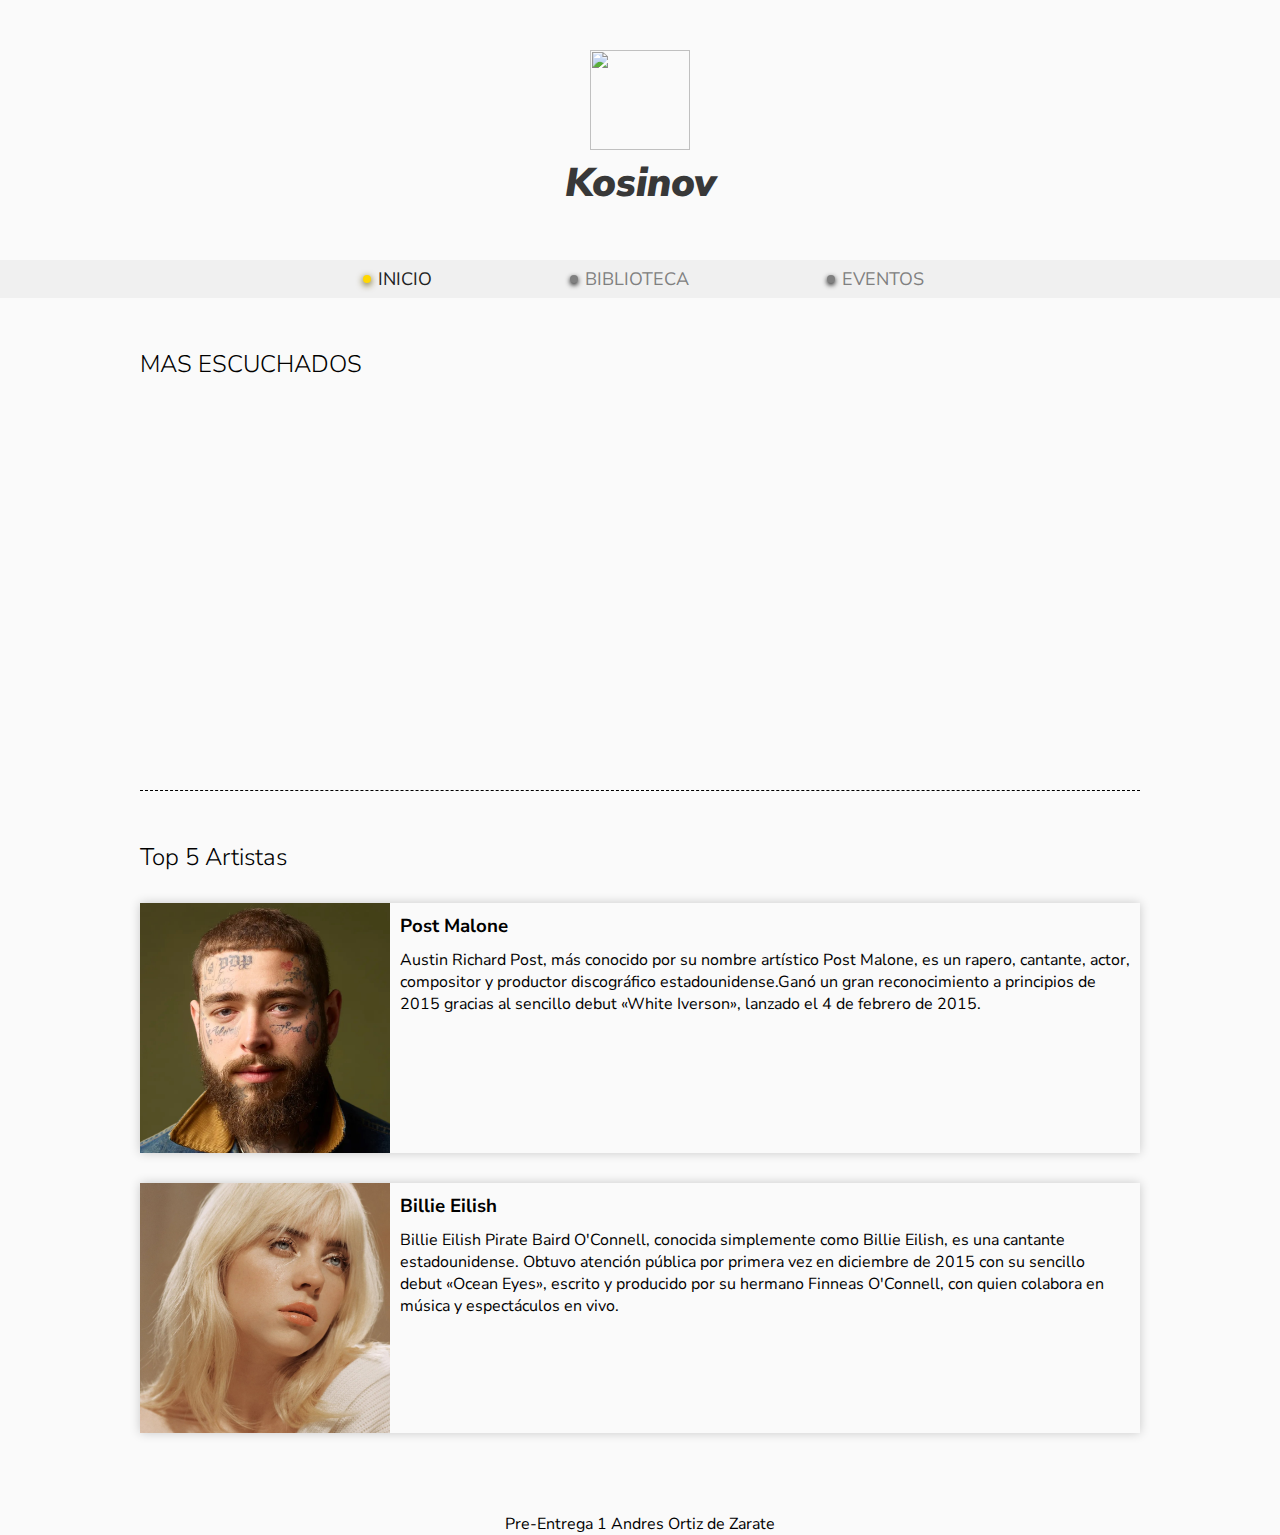
==== index.html @ 656e976c "Primer Commit de mi trabajo" ====
<!DOCTYPE html>
<html lang="en">

<head>
    <meta charset="UTF-8">
    <meta name="viewport" content="width=device-width, initial-scale=1.0">
    <title>Kosinov</title>
    <link rel="stylesheet" href="styles.css">
</head>

<body>
    <header>
        <div class="logo">
            <img class="logo-gif" src="/sources/Logotipo.gif" alt="">
            <h1>Kosinov</h1>
        </div>
        <nav>
            <ul class="menu">
                <li>
                    <div class="menu-pagina-punto-ubicado"></div><a class="menu-pagina-a-ubicado" href="#">INICIO</a>
                </li>
                <li>
                    <div class="menu-pagina-punto"></div><a class="menu-pagina-a"
                        href="/pages/biblioteca.html">BIBLIOTECA</a>
                </li>
                <li>
                    <div class="menu-pagina-punto"></div><a class="menu-pagina-a" href="/pages/eventos.html">EVENTOS</a>
                </li>
            </ul>
        </nav>
    </header>
    <main>
        <section class="seccion">
            <h2 class="seccion-titulo">MAS ESCUCHADOS</h2>
            <div class="slider" reverse="true">
                <div class="list">
                    <div class="item" style="--position: 1"><a href=""><img src="/sources/album-Abbey-Road.jpeg"
                                alt=""></a></div>
                    <div class="item" style="--position: 2"><a href=""><img
                                src="/sources/album-the-dark-side-of-the-moon-Pink-Floyd.webp" alt=""></a></div>
                    <div class="item" style="--position: 3"><a href=""><img src="/sources/album-back-in-black-ACDC.webp"
                                alt=""></a></div>
                    <div class="item" style="--position: 4"><a href=""><img src="/sources/album-bat-out-of-the-hell.jpg"
                                alt=""></a></div>
                    <div class="item" style="--position: 5"><a href=""><img
                                src="/sources/album-appetite-for-destruction-gns.jpg" alt=""></a></div>
                </div>

            </div>
        </section>




        <section class="seccion">
            <h2 class="seccion-titulo">Top 5 Artistas</h2>

            <div class="artista">
                <div class="artista-imagen">
                    <img src="/sources/Post-Malone.jpg" alt="">
                </div>
                <div class="artista-contenido">
                    <h3>Post Malone</h3>
                    <p>Austin Richard Post, más conocido por su nombre artístico Post Malone, es un rapero, cantante,
                        actor, compositor y productor discográfico estadounidense.
                        ​Ganó un gran reconocimiento a principios de 2015 gracias al sencillo debut «White Iverson»,
                        lanzado el 4 de febrero de 2015.</p>
                </div>
            </div>

            <div class="artista">
                <div class="artista-imagen">
                    <img src="/sources/Billie-Eilish.jpg" alt="">
                </div>
                <div class="artista-contenido">
                    <h3>Billie Eilish</h3>
                    <p>Billie Eilish Pirate Baird O'Connell, conocida simplemente como Billie Eilish, es una cantante
                        estadounidense.
                        Obtuvo atención pública por primera vez en diciembre de 2015 con su sencillo debut «Ocean Eyes»,
                        escrito y producido por su hermano Finneas O'Connell, con quien colabora en música y
                        espectáculos en vivo.​​</p>
                </div>
            </div>
        </section>

    </main>
    <footer>Pre-Entrega 1 Andres Ortiz de Zarate</footer>
</body>

</html>
---- styles.css ----
@import url('https://fonts.googleapis.com/css2?family=Nunito+Sans:ital,opsz,wght@0,6..12,200..1000;1,6..12,200..1000&display=swap');

/*variables para el slider*/
:root {
  --width: 350px;
  --height: 350px;
  --quantity: 5;
}


* {
  margin: 0;
  padding: 0;
  font-family: "Nunito Sans", sans-serif;
}

body {
  background-color: #fafafa;

}

header {
  /*
    min-width: 300px; establesco la anchura minima que puede tener.
    overflow: hidden; evito el "colapso de márgenes" (margin collapse), 
    el logo desplazaba el header hacia abajo  
    */
  min-width: 250px;
  overflow: hidden;

}

main {
  min-width: 250px;
  overflow: hidden;
}

h1 {
  font-size: 40px;
  font-weight: 900;
  color: #383838;
  font-style: italic;
}

nav {
  background-color: rgb(240, 240, 240);
  padding: 7px 0;
}

/*-------------------------LOGO------------------------------*/

.logo {
  /*ponemos el mismo min-with que en el menu para que se mantenga tanto el logo como el menu centrado*/
  margin: 50px auto;
  text-align: center;
}

.logo-gif {
  width: 100px;
  height: 100px;
  margin-bottom: -20px;
  /*acerca mas el logo al titulo*/
}


/*-------------------------MENU-----------------------------*/
.menu {
  /*centro la ul y le marco el maximo que se puede estirar*/
  margin-left: auto;
  margin-right: auto;
  max-width: 700px;

  /*hago q la ul sea flex y separo los li*/
  display: flex;
  flex-direction: row;
  justify-content: space-around;
  list-style: none;

}

.menu-pagina-a {
  color: gray;
  text-decoration: none;
  font-size: 18px;
}

.menu-pagina-a-ubicado {
  color: rgb(33, 33, 33);
  text-decoration: none;
  font-size: 18px;
}

.menu-pagina-punto {
  display: inline-block;
  background-color: grey;
  align-self: initial;
  width: 8px;
  height: 8px;
  margin: 0 7px 2px;
  border-radius: 50%;
  box-shadow: 0 2px 5px rgb(21, 21, 21);
}

.menu-pagina-punto-ubicado {
  display: inline-block;
  background-color: gold;
  align-self: initial;
  width: 8px;
  height: 8px;
  margin: 0 7px 2px;
  border-radius: 50%;
  box-shadow: 0 2px 7px rgb(98, 83, 0);
}






/*==================================================== MAIN ===========================================================*/



form {
  width: 95%;
  margin: 0 auto;
}

fieldset {
  border: 0;
  margin: 30px 0;
}


label {
  display: block;
  margin: 10px 0;
}

input {
  width: 100%;
  background-color: rgb(200, 200, 200);
  border: 1px solid #0a0a23;
  color: #0a0a23;
}

input[type="checkbox"] {
  width: unset;
  margin: 0 0.5em 0 0;

}

input[type="submit"] {
  display: block;
  width: 50%;
  margin: 1em auto;
  height: 2em;
  font-size: 1.1rem;
  background-color: gold;
  min-width: 300px;
}


.album {
  max-width: 250px;
  max-height: 250px;
}

.seccion {
  margin: 0 auto;
  max-width: 1000px;
  width: 95%;
  padding: 50px 0;

}

.seccion:first-child {
  border-bottom: 1px dashed black;
}


.seccion-titulo {
  font-size: 24px;
  font-weight: 300;
  margin-bottom: 10px;
}




/*-----------slider--------------*/

.slider {
  width: 100%;
  height: var(--height);
  overflow: hidden;
  /*mask-image: linear-gradient(to right, transparent, #000 10% 90% , transparent);*/
}

.slider .list {
  display: flex;
  width: 100%;

  min-width: calc(var(--width)*var(--quantity));
  /*para que el flexbox sea del mismo tamaño que la cantidad de items y no menor*/
  position: relative;
}

.slider .list .item {
  width: var(--width);
  height: var(--height);
  position: absolute;
  left: 100%;
  animation: autoRun 15s linear infinite;
  transition: filter 0.5s;
  animation-delay: calc((15s/var(--quantity)) * (var(--position) - 1) - 15s) !important;
  /*le damos a cada item un delay de animacion distinto segun su posicion.
  Para que no arranquen todos los items su animacion al mismo tiempo.
  -- el - 10s del final sirve para que cuando cargues la pajina el slider ya este funcionando  */

  display: flex;
  align-items: center;
}

.slider .list .item img {
  width: 100%;
}


@keyframes autoRun {
  from {
    left: 100%;
  }

  to {
    left: calc(var(--width)*-1);
  }
}


.slider:hover .item {
  animation-play-state: paused !important;
  filter: grayscale(1);
}

.slider .item:hover {
  filter: grayscale(0);
}

.slider[reverse="true"] .item {
  animation: reversePlay 15s linear infinite;
}


@keyframes reversePlay {
  from {
    left: calc(var(--width)*-1);
  }

  to {
    left: 82%;
    /*baje de 100% a 82% para reducir el gap entre los albums*/
  }
}


/*----------------------------*/
/*----Seccion artistas--------*/

.artista {
  margin: 30px 0;
  display: flex;
  align-items: start;
  box-shadow: 0 0 10px rgb(0, 0, 0, 0.2);
  height: 250px;
  overflow: hidden;
}


.artista-imagen {
  max-height: 250px;
  max-width: 250px;

}


.artista-imagen img {
  display: block;
  max-width: 250px;
  height: auto;

}

.artista-contenido {
  overflow: auto;
  height: 100%;
}

.artista-contenido h3 {
  margin: 10px;
}

.artista-contenido p {
  margin: 10px;
}

/*----------------------------*/



.seccion-eventos {
  background-color: rgb(240, 240, 240);
  max-width: 1000px;
  width: 95%;
  height: 100vh;
  padding: 0;
  margin: 50px auto;
  padding-top: 50px;

}

.evento {
  background-color: #a0aeae;
  width: 90%;
  height: 300px;
  border-radius: 25px;
  margin: 0 auto 5px auto;
}

.evento:last-child {
  margin-bottom: 0;
}


.seccion-tickets {
  background-color: rgb(233, 233, 233);
  max-width: 800px;
  width: 90%;
  margin: 50px auto;
  padding: 10px 0;
}

.seccion-tickets p {
  margin: 0 auto;
  text-align: center;
  width: 90%;
}



.seccion-tickets-titulo {
  font-size: 24px;
  font-weight: 300;
  margin: 0 auto;
  text-align: center;
}



.seccion-album {
  background-color: rgb(66, 124, 161);
  max-width: 600px;
  width: 90%;
  margin: 0 auto;
  padding: 15px 0 0 0;
}

.seccion-album-contorno {
  background-color: rgb(240, 240, 240);
  max-width: 1000px;
  margin: 50px auto 0 auto;
  overflow: hidden;
}

.seccion-album-titulo {
  font-size: 34px;
  font-weight: 900;
  color: rgb(255, 255, 255);
  font-style: italic;
  margin: 0 auto;
  text-align: center;
}

.seccion-album p {
  font-size: 14px;
  font-weight: 100;
  color: white;
  margin: 0 auto;
  text-align: center;
}

.seccion-album-img {
  display: block;
  width: 95%;
  margin: 0 auto;
  border-radius: 50%;
  padding: 20px 0;
}

.seccion-informacion {
  max-width: 1000px;
  margin: 10px auto 0 auto;
  padding: 15px 0 0 0;
}





/*=================================================================================================================================*/
/*----------------------------------------------------FOOTER---------------------------------------------------*/

footer {
  text-align: center;
}



@media (width < 480px) {
  nav {
    position: fixed;
    bottom: 0;
    width: 100%;
    z-index: 1;
    /*le pongo z-index al nav para que quede por arriba del slider*/

  }

  .menu-pagina-a {
    color: gray;
    text-decoration: none;
    font-size: 12px;
  }

  .menu-pagina-a-ubicado {
    color: rgb(33, 33, 33);
    text-decoration: none;
    font-size: 12px;
  }

  .menu-pagina-punto {
    display: inline-block;
    background-color: grey;
    align-self: initial;
    width: 7px;
    height: 7px;
    margin: 0 7px 2px;
    border-radius: 50%;
    box-shadow: 0 2px 5px rgb(21, 21, 21);
  }

  .menu-pagina-punto-ubicado {
    display: inline-block;
    background-color: gold;
    align-self: initial;
    width: 7px;
    height: 7px;
    margin: 0 7px 2px;
    border-radius: 50%;
    box-shadow: 0 2px 7px rgb(98, 83, 0);
  }

  :root {
    --width: 150px;
    --height: 150px;
  }
}
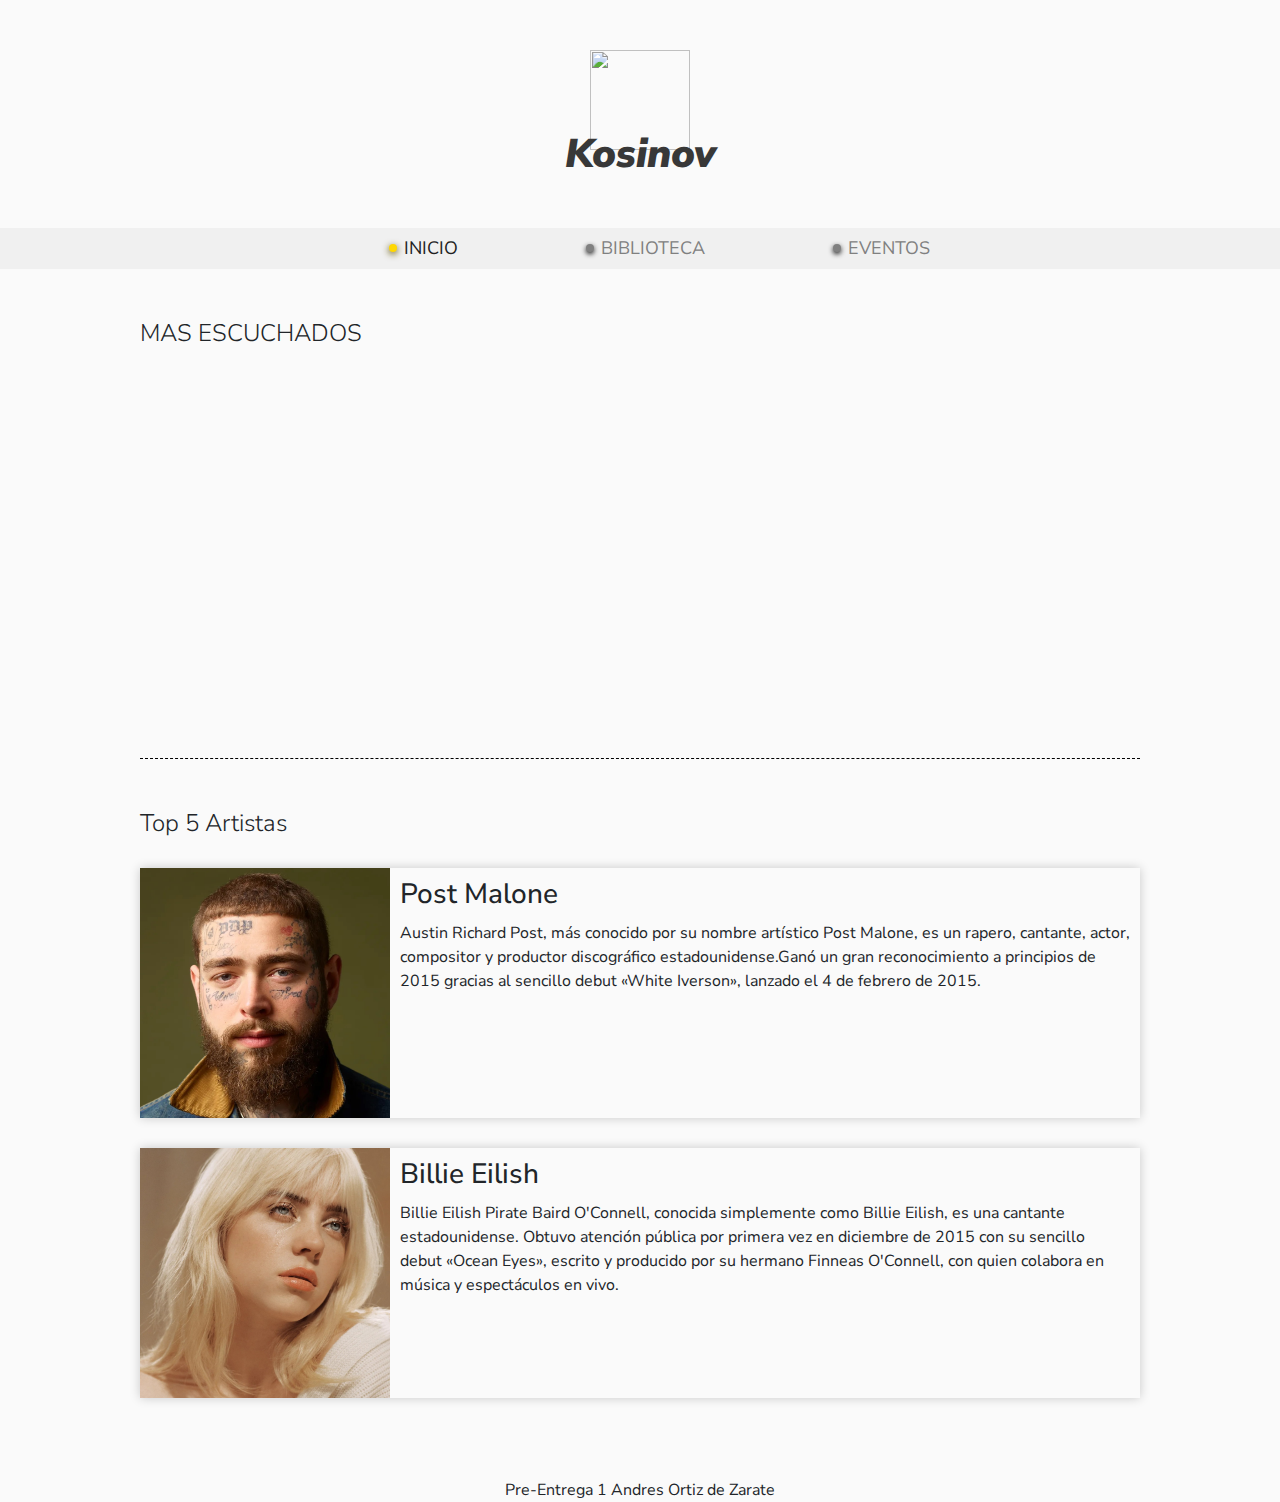
==== commit 8a13c3ea: "agregue bootstrap al proyecto" ====
--- a/index.html
+++ b/index.html
@@ -5,6 +5,7 @@
     <meta charset="UTF-8">
     <meta name="viewport" content="width=device-width, initial-scale=1.0">
     <title>Kosinov</title>
+    <link href="https://cdn.jsdelivr.net/npm/bootstrap@5.3.3/dist/css/bootstrap.min.css" rel="stylesheet" integrity="sha384-QWTKZyjpPEjISv5WaRU9OFeRpok6YctnYmDr5pNlyT2bRjXh0JMhjY6hW+ALEwIH" crossorigin="anonymous">
     <link rel="stylesheet" href="styles.css">
 </head>
 
@@ -85,6 +86,8 @@
 
     </main>
     <footer>Pre-Entrega 1 Andres Ortiz de Zarate</footer>
+
+    <script src="https://cdn.jsdelivr.net/npm/bootstrap@5.3.3/dist/js/bootstrap.bundle.min.js" integrity="sha384-YvpcrYf0tY3lHB60NNkmXc5s9fDVZLESaAA55NDzOxhy9GkcIdslK1eN7N6jIeHz" crossorigin="anonymous"></script>
+
 </body>
-
 </html>--- a/styles.css
+++ b/styles.css
@@ -68,6 +68,7 @@
   /*centro la ul y le marco el maximo que se puede estirar*/
   margin-left: auto;
   margin-right: auto;
+  margin-bottom: 0;
   max-width: 700px;
 
   /*hago q la ul sea flex y separo los li*/
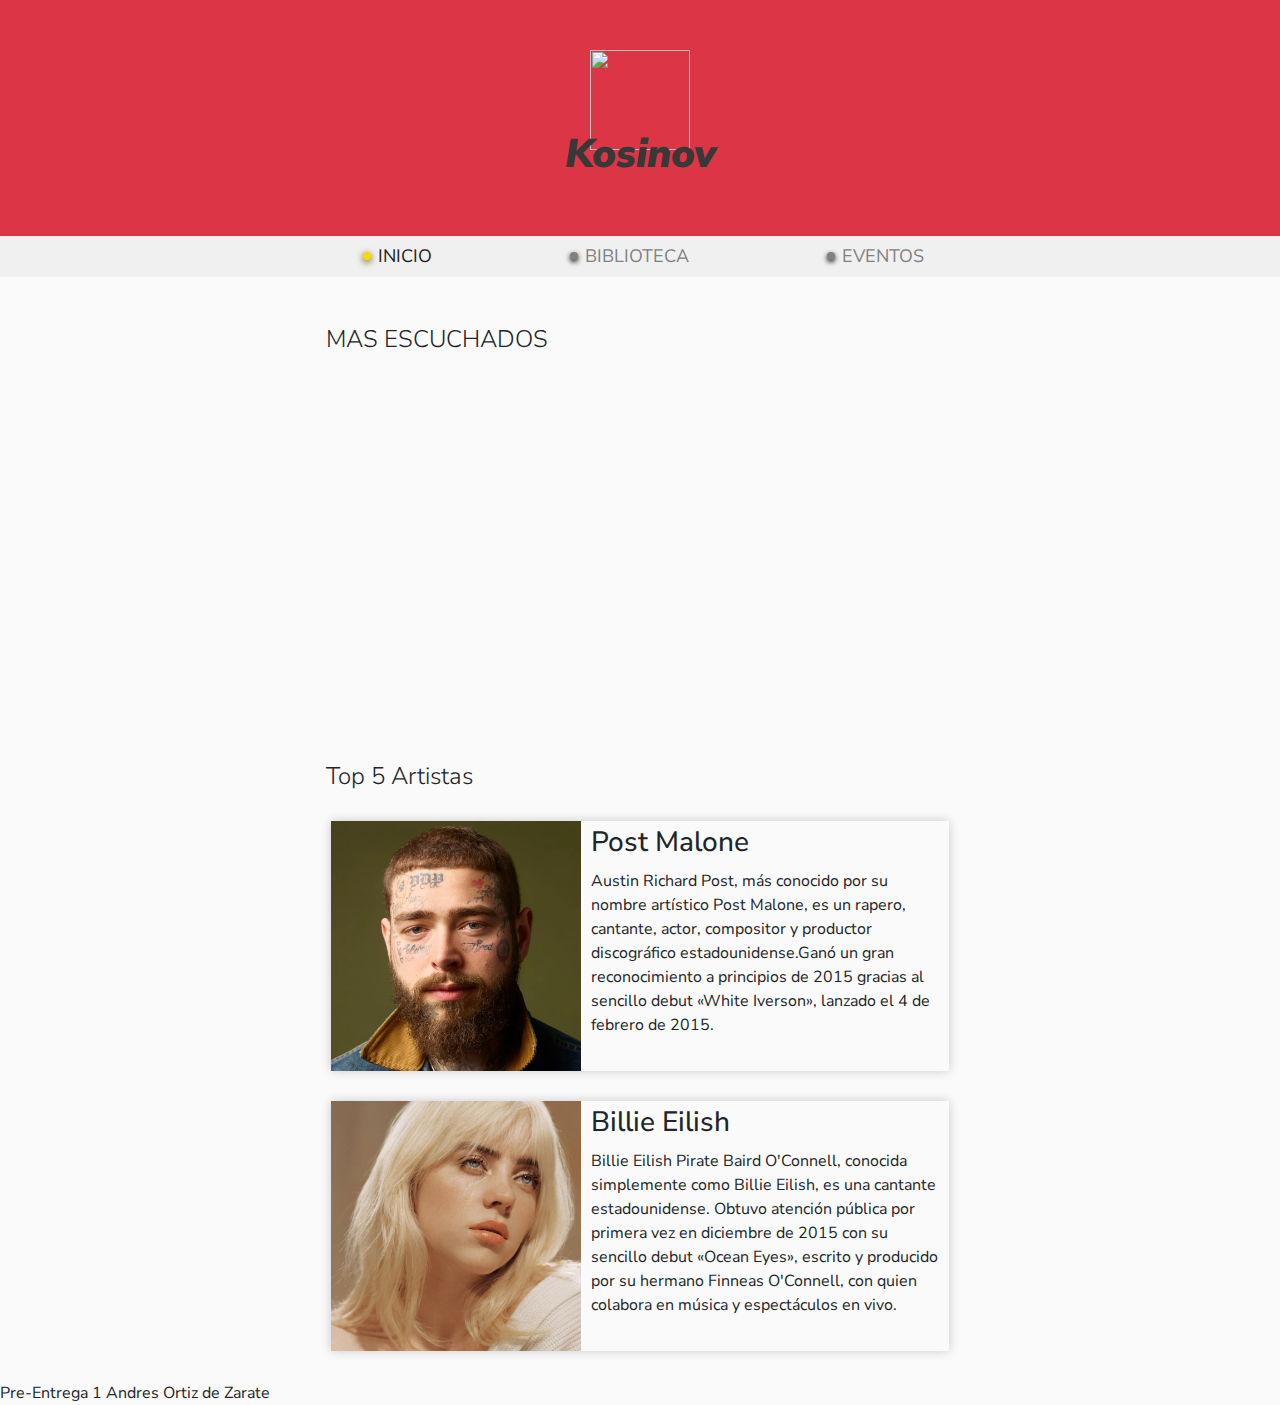
==== commit 72db46df: "index responsive" ====
--- a/index.html
+++ b/index.html
@@ -5,15 +5,20 @@
     <meta charset="UTF-8">
     <meta name="viewport" content="width=device-width, initial-scale=1.0">
     <title>Kosinov</title>
-    <link href="https://cdn.jsdelivr.net/npm/bootstrap@5.3.3/dist/css/bootstrap.min.css" rel="stylesheet" integrity="sha384-QWTKZyjpPEjISv5WaRU9OFeRpok6YctnYmDr5pNlyT2bRjXh0JMhjY6hW+ALEwIH" crossorigin="anonymous">
+    <link href="https://cdn.jsdelivr.net/npm/bootstrap@5.3.3/dist/css/bootstrap.min.css" rel="stylesheet"
+        integrity="sha384-QWTKZyjpPEjISv5WaRU9OFeRpok6YctnYmDr5pNlyT2bRjXh0JMhjY6hW+ALEwIH" crossorigin="anonymous">
     <link rel="stylesheet" href="styles.css">
 </head>
 
 <body>
     <header>
-        <div class="logo">
-            <img class="logo-gif" src="/sources/Logotipo.gif" alt="">
-            <h1>Kosinov</h1>
+        <div class="container-fluid bg-danger">
+            <div class="row justify-content-center">
+                <div class="col logo">
+                    <img class="logo-gif" src="/sources/Logotipo.gif" alt="">
+                    <h1>Kosinov</h1>
+                </div>
+            </div>
         </div>
         <nav>
             <ul class="menu">
@@ -30,64 +35,79 @@
             </ul>
         </nav>
     </header>
-    <main>
-        <section class="seccion">
-            <h2 class="seccion-titulo">MAS ESCUCHADOS</h2>
-            <div class="slider" reverse="true">
-                <div class="list">
-                    <div class="item" style="--position: 1"><a href=""><img src="/sources/album-Abbey-Road.jpeg"
-                                alt=""></a></div>
-                    <div class="item" style="--position: 2"><a href=""><img
-                                src="/sources/album-the-dark-side-of-the-moon-Pink-Floyd.webp" alt=""></a></div>
-                    <div class="item" style="--position: 3"><a href=""><img src="/sources/album-back-in-black-ACDC.webp"
-                                alt=""></a></div>
-                    <div class="item" style="--position: 4"><a href=""><img src="/sources/album-bat-out-of-the-hell.jpg"
-                                alt=""></a></div>
-                    <div class="item" style="--position: 5"><a href=""><img
-                                src="/sources/album-appetite-for-destruction-gns.jpg" alt=""></a></div>
+    <main class="container-fluid no-padding">
+        <section class="row justify-content-center ">
+            <div class="col-sm-12 col-md-8 col-lg-6 mt-5">
+                <h2 class="seccion-titulo">MAS ESCUCHADOS</h2>
+                <div class="slider" reverse="true">
+                    <div class="list">
+                        <div class="item" style="--position: 1"><a href=""><img src="/sources/album-Abbey-Road.jpeg"
+                                    alt=""></a></div>
+                        <div class="item" style="--position: 2"><a href=""><img
+                                    src="/sources/album-the-dark-side-of-the-moon-Pink-Floyd.webp" alt=""></a></div>
+                        <div class="item" style="--position: 3"><a href=""><img
+                                    src="/sources/album-back-in-black-ACDC.webp" alt=""></a></div>
+                        <div class="item" style="--position: 4"><a href=""><img
+                                    src="/sources/album-bat-out-of-the-hell.jpg" alt=""></a></div>
+                        <div class="item" style="--position: 5"><a href=""><img
+                                    src="/sources/album-appetite-for-destruction-gns.jpg" alt=""></a></div>
+                    </div>
                 </div>
+            </div>
 
-            </div>
         </section>
 
 
 
 
-        <section class="seccion">
-            <h2 class="seccion-titulo">Top 5 Artistas</h2>
+        <section class="row justify-content-center">
+            <div class="col-sm-12 col-md-8 col-lg-6 mt-5">
+                <h2 class="seccion-titulo">Top 5 Artistas</h2>
 
-            <div class="artista">
-                <div class="artista-imagen">
-                    <img src="/sources/Post-Malone.jpg" alt="">
+                <div class="artista ">
+                    <div class="artista-imagen">
+                        <img src="/sources/Post-Malone.jpg" alt="">
+                    </div>
+                    <div class="artista-info">
+                        <h3>Post Malone</h3>
+                        <div class="artista-contenido">
+                            <p>Austin Richard Post, más conocido por su nombre artístico Post Malone, es un rapero,
+                                cantante,
+                                actor, compositor y productor discográfico estadounidense.
+                                ​Ganó un gran reconocimiento a principios de 2015 gracias al sencillo debut «White
+                                Iverson»,
+                                lanzado el 4 de febrero de 2015.</p>
+                        </div>
+                    </div>
                 </div>
-                <div class="artista-contenido">
-                    <h3>Post Malone</h3>
-                    <p>Austin Richard Post, más conocido por su nombre artístico Post Malone, es un rapero, cantante,
-                        actor, compositor y productor discográfico estadounidense.
-                        ​Ganó un gran reconocimiento a principios de 2015 gracias al sencillo debut «White Iverson»,
-                        lanzado el 4 de febrero de 2015.</p>
-                </div>
-            </div>
 
-            <div class="artista">
-                <div class="artista-imagen">
-                    <img src="/sources/Billie-Eilish.jpg" alt="">
-                </div>
-                <div class="artista-contenido">
-                    <h3>Billie Eilish</h3>
-                    <p>Billie Eilish Pirate Baird O'Connell, conocida simplemente como Billie Eilish, es una cantante
-                        estadounidense.
-                        Obtuvo atención pública por primera vez en diciembre de 2015 con su sencillo debut «Ocean Eyes»,
-                        escrito y producido por su hermano Finneas O'Connell, con quien colabora en música y
-                        espectáculos en vivo.​​</p>
+                <div class="artista ">
+                    <div class="artista-imagen">
+                        <img src="/sources/Billie-Eilish.jpg" alt="">
+                    </div>
+                    <div class="artista-info">
+                        <h3>Billie Eilish</h3>
+                        <div class="artista-contenido">
+                            <p>Billie Eilish Pirate Baird O'Connell, conocida simplemente como Billie Eilish, es una
+                                cantante
+                                estadounidense.
+                                Obtuvo atención pública por primera vez en diciembre de 2015 con su sencillo debut «Ocean
+                                Eyes»,
+                                escrito y producido por su hermano Finneas O'Connell, con quien colabora en música y
+                                espectáculos en vivo.​​</p>
+                        </div>
+                    </div>
                 </div>
             </div>
         </section>
 
     </main>
-    <footer>Pre-Entrega 1 Andres Ortiz de Zarate</footer>
+    <footer class="container row col-lg-12">Pre-Entrega 1 Andres Ortiz de Zarate</footer>
 
-    <script src="https://cdn.jsdelivr.net/npm/bootstrap@5.3.3/dist/js/bootstrap.bundle.min.js" integrity="sha384-YvpcrYf0tY3lHB60NNkmXc5s9fDVZLESaAA55NDzOxhy9GkcIdslK1eN7N6jIeHz" crossorigin="anonymous"></script>
+    <script src="https://cdn.jsdelivr.net/npm/bootstrap@5.3.3/dist/js/bootstrap.bundle.min.js"
+        integrity="sha384-YvpcrYf0tY3lHB60NNkmXc5s9fDVZLESaAA55NDzOxhy9GkcIdslK1eN7N6jIeHz" crossorigin="anonymous">
+    </script>
 
 </body>
+
 </html>--- a/styles.css
+++ b/styles.css
@@ -9,13 +9,12 @@
 
 
 * {
-  margin: 0;
-  padding: 0;
   font-family: "Nunito Sans", sans-serif;
 }
 
 body {
   background-color: #fafafa;
+  padding: 0px !important;
 
 }
 
@@ -27,6 +26,7 @@
     */
   min-width: 250px;
   overflow: hidden;
+  padding: 0px !important;
 
 }
 
@@ -47,11 +47,15 @@
   padding: 7px 0;
 }
 
+.no-padding{
+  padding: 0;
+}
+
 /*-------------------------LOGO------------------------------*/
 
 .logo {
   /*ponemos el mismo min-with que en el menu para que se mantenga tanto el logo como el menu centrado*/
-  margin: 50px auto;
+  margin: 50px 0;
   text-align: center;
 }
 
@@ -76,7 +80,7 @@
   flex-direction: row;
   justify-content: space-around;
   list-style: none;
-
+  padding: 0;
 }
 
 .menu-pagina-a {
@@ -168,7 +172,7 @@
 }
 
 .seccion {
-  margin: 0 auto;
+  
   max-width: 1000px;
   width: 95%;
   padding: 50px 0;
@@ -269,7 +273,7 @@
 /*----Seccion artistas--------*/
 
 .artista {
-  margin: 30px 0;
+  margin: 30px 5px;
   display: flex;
   align-items: start;
   box-shadow: 0 0 10px rgb(0, 0, 0, 0.2);
@@ -292,18 +296,25 @@
 
 }
 
+.artista-info{
+  position: relative;
+  height: 250px;
+  padding-left: 5px;
+}
+
 .artista-contenido {
   overflow: auto;
-  height: 100%;
-}
-
-.artista-contenido h3 {
-  margin: 10px;
-}
-
-.artista-contenido p {
-  margin: 10px;
-}
+  padding: 5px;
+  height: 210px;
+}
+
+
+
+.artista-info h3 {
+  padding: 5px;
+  margin: 0;
+}
+
 
 /*----------------------------*/
 
@@ -415,8 +426,12 @@
   text-align: center;
 }
 
-
-
+@media (width < 1200px) {
+  :root {
+    --width: 230px;
+    --height: 230px;
+  }
+}
 @media (width < 480px) {
   nav {
     position: fixed;
@@ -461,6 +476,40 @@
     box-shadow: 0 2px 7px rgb(98, 83, 0);
   }
 
+  .artista {
+    height: auto;
+    flex-wrap: wrap;
+  }
+
+
+  .artista-imagen {
+    max-height: none;
+    max-width: 100%;
+    height: auto;
+  }
+  
+  
+  .artista-imagen img {
+    max-width: 100%;
+    width: 100%;
+    height: auto;
+  }
+
+  .artista-info{
+    position: relative;
+    height: auto;
+    padding-left: 5px;
+  }
+  
+  .artista-contenido {
+    overflow: auto;
+    padding: 5px;
+    height: auto;
+  }
+
+
+
+  
   :root {
     --width: 150px;
     --height: 150px;
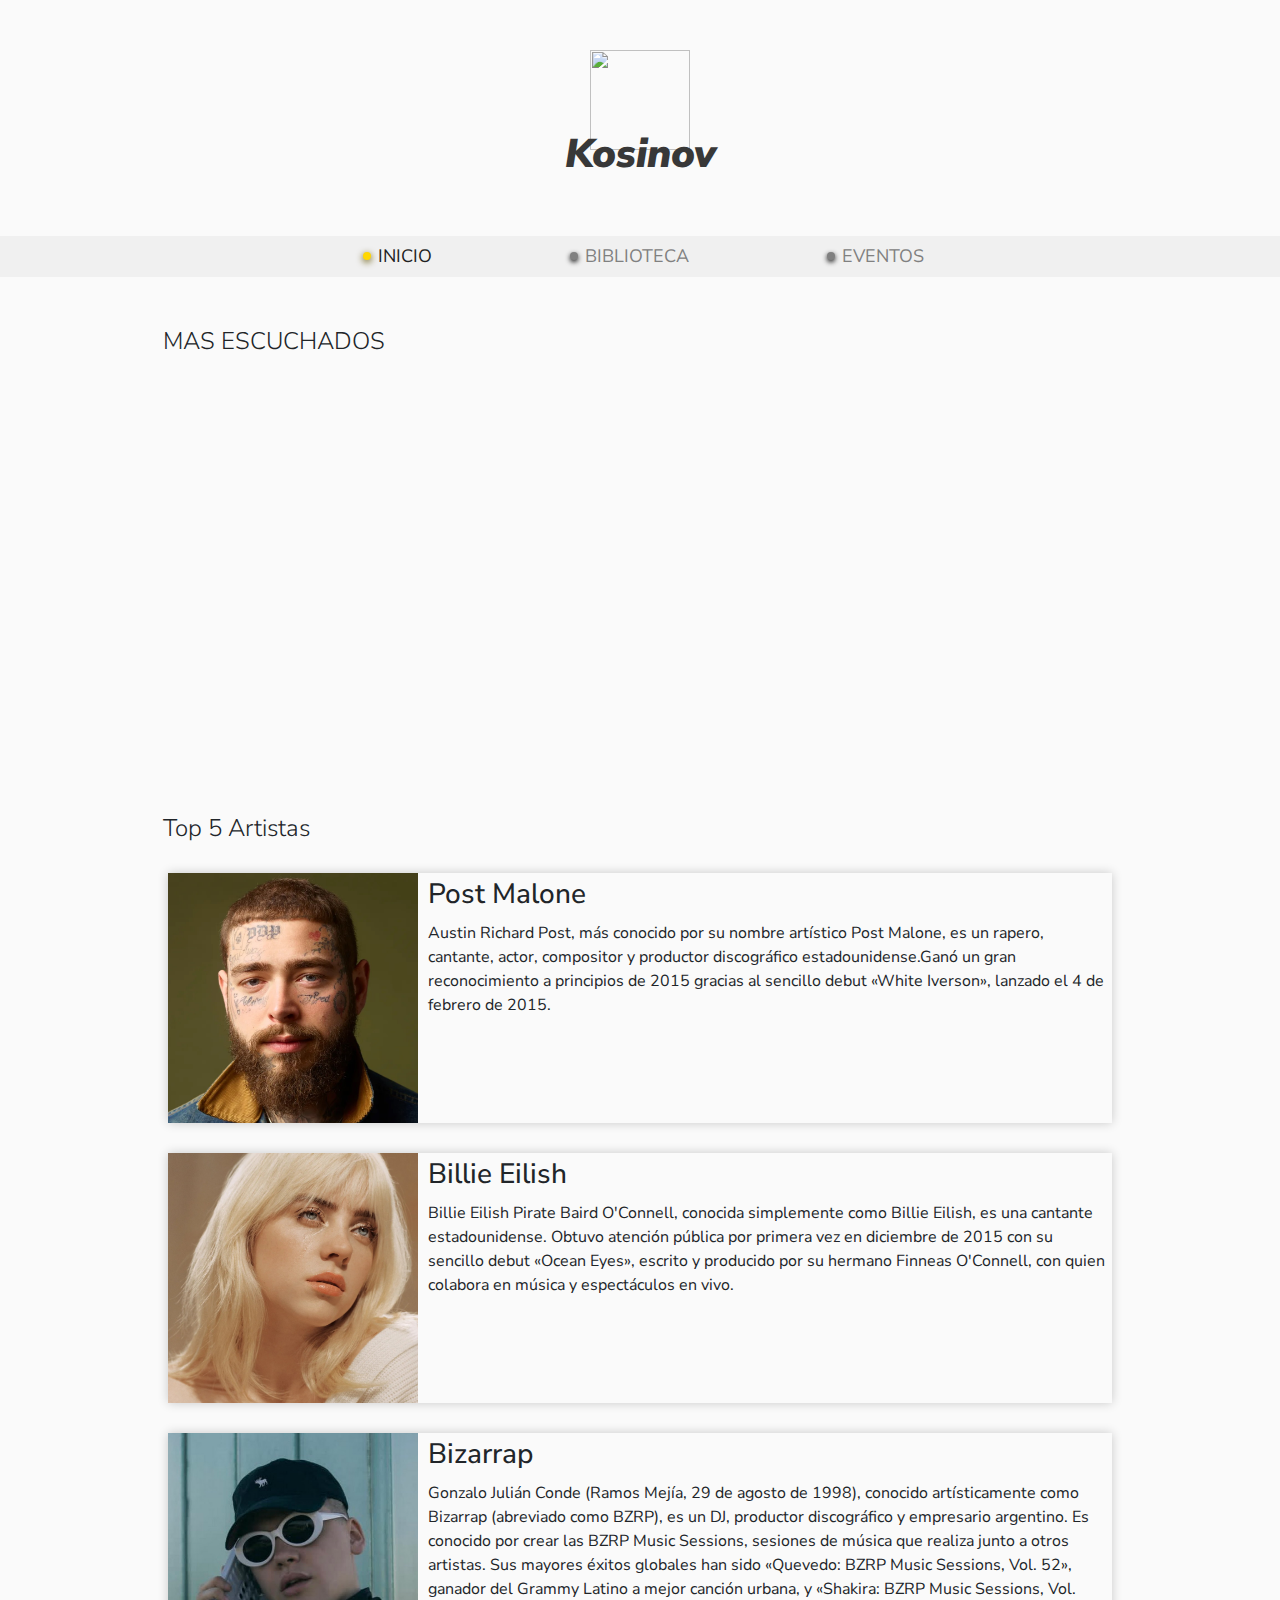
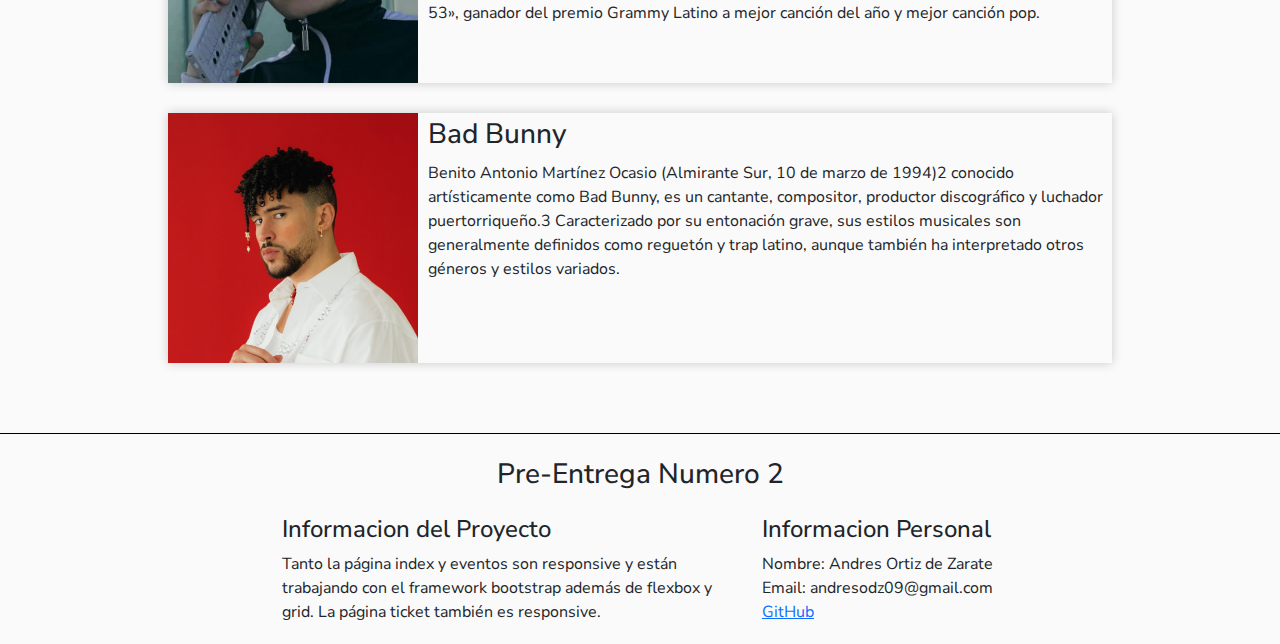
==== commit d29e5ba2: "Tanto la página index y eventos son responsive y están trabajando con el framework bootstrap        " ====
--- a/index.html
+++ b/index.html
@@ -12,7 +12,7 @@
 
 <body>
     <header>
-        <div class="container-fluid bg-danger">
+        <div class="container-fluid">
             <div class="row justify-content-center">
                 <div class="col logo">
                     <img class="logo-gif" src="/sources/Logotipo.gif" alt="">
@@ -36,20 +36,20 @@
         </nav>
     </header>
     <main class="container-fluid no-padding">
-        <section class="row justify-content-center ">
-            <div class="col-sm-12 col-md-8 col-lg-6 mt-5">
+        <section class="row justify-content-center">
+            <div class="col-sm-12 col-md-9  col-xxl-6">
                 <h2 class="seccion-titulo">MAS ESCUCHADOS</h2>
                 <div class="slider" reverse="true">
                     <div class="list">
-                        <div class="item" style="--position: 1"><a href=""><img src="/sources/album-Abbey-Road.jpeg"
+                        <div class="item" style="--position: 1"><a href="/pages/album1.html"><img src="/sources/album-Abbey-Road.jpeg"
                                     alt=""></a></div>
-                        <div class="item" style="--position: 2"><a href=""><img
+                        <div class="item" style="--position: 2"><a href="/pages/album1.html"><img
                                     src="/sources/album-the-dark-side-of-the-moon-Pink-Floyd.webp" alt=""></a></div>
-                        <div class="item" style="--position: 3"><a href=""><img
+                        <div class="item" style="--position: 3"><a href="/pages/album1.html"><img
                                     src="/sources/album-back-in-black-ACDC.webp" alt=""></a></div>
-                        <div class="item" style="--position: 4"><a href=""><img
+                        <div class="item" style="--position: 4"><a href="/pages/album1.html"><img
                                     src="/sources/album-bat-out-of-the-hell.jpg" alt=""></a></div>
-                        <div class="item" style="--position: 5"><a href=""><img
+                        <div class="item" style="--position: 5"><a href="/pages/album1.html"><img
                                     src="/sources/album-appetite-for-destruction-gns.jpg" alt=""></a></div>
                     </div>
                 </div>
@@ -61,7 +61,7 @@
 
 
         <section class="row justify-content-center">
-            <div class="col-sm-12 col-md-8 col-lg-6 mt-5">
+            <div class="col-sm-12 col-md-9 col-xxl-6 mt-5">
                 <h2 class="seccion-titulo">Top 5 Artistas</h2>
 
                 <div class="artista ">
@@ -91,18 +91,74 @@
                             <p>Billie Eilish Pirate Baird O'Connell, conocida simplemente como Billie Eilish, es una
                                 cantante
                                 estadounidense.
-                                Obtuvo atención pública por primera vez en diciembre de 2015 con su sencillo debut «Ocean
+                                Obtuvo atención pública por primera vez en diciembre de 2015 con su sencillo debut
+                                «Ocean
                                 Eyes»,
                                 escrito y producido por su hermano Finneas O'Connell, con quien colabora en música y
                                 espectáculos en vivo.​​</p>
                         </div>
                     </div>
                 </div>
+
+                <div class="artista ">
+                    <div class="artista-imagen">
+                        <img src="/sources/bizzarap.jpg" alt="">
+                    </div>
+                    <div class="artista-info">
+                        <h3>Bizarrap</h3>
+                        <div class="artista-contenido">
+                            <p>Gonzalo Julián Conde (Ramos Mejía, 29 de agosto de 1998), conocido artísticamente como
+                                Bizarrap (abreviado como BZRP), es un DJ, productor discográfico y empresario argentino.
+                                Es conocido por crear las BZRP Music Sessions, sesiones de música que realiza junto a
+                                otros artistas. Sus mayores éxitos globales han sido «Quevedo: BZRP Music Sessions, Vol.
+                                52», ganador del Grammy Latino a mejor canción urbana,​ y «Shakira: BZRP Music
+                                Sessions, Vol. 53», ganador del premio Grammy Latino a mejor canción del año y mejor
+                                canción pop.​</p>
+                        </div>
+                    </div>
+                </div>
+
+                <div class="artista ">
+                    <div class="artista-imagen">
+                        <img src="/sources/bad-bunny.jpg" alt="">
+                    </div>
+                    <div class="artista-info">
+                        <h3>Bad Bunny</h3>
+                        <div class="artista-contenido">
+                            <p>Benito Antonio Martínez Ocasio (Almirante Sur, 10 de marzo de 1994)2​ conocido
+                                artísticamente como Bad Bunny, es un cantante, compositor, productor discográfico y
+                                luchador puertorriqueño.3​ Caracterizado por su entonación grave, sus estilos musicales
+                                son generalmente definidos como reguetón y trap latino, aunque también ha interpretado
+                                otros géneros y estilos variados.​​</p>
+                        </div>
+                    </div>
+                </div>
+
             </div>
         </section>
 
     </main>
-    <footer class="container row col-lg-12">Pre-Entrega 1 Andres Ortiz de Zarate</footer>
+    <footer class=" container-fluid ">
+        <div class="row justify-content-center mt-4">
+
+            <div class="col-sm-12 col-md-9 col-xxl-6">
+                <h3 class="text-center">Pre-Entrega Numero 2</h3>
+                <div class="row justify-content-center">
+                    <div class="color1 col-xs-12 col-sm-6 mt-3">
+                        <h4>Informacion del Proyecto</h4>
+                        <p>Tanto la página index y eventos son responsive y están trabajando con el framework bootstrap
+                            además de flexbox y grid. La página ticket también es responsive.</p>
+                    </div>
+                    <div class="color2 col-xs-12 col-sm-3 mt-3 info__personal">
+                        <h4>Informacion Personal</h4>
+                        <p>Nombre: Andres Ortiz de Zarate</p>
+                        <P>Email: andresodz09@gmail.com</P>
+                        <a href="">GitHub</a>
+                    </div>
+                </div>
+            </div>
+        </div>
+    </footer>
 
     <script src="https://cdn.jsdelivr.net/npm/bootstrap@5.3.3/dist/js/bootstrap.bundle.min.js"
         integrity="sha384-YvpcrYf0tY3lHB60NNkmXc5s9fDVZLESaAA55NDzOxhy9GkcIdslK1eN7N6jIeHz" crossorigin="anonymous">
--- a/styles.css
+++ b/styles.css
@@ -14,8 +14,6 @@
 
 body {
   background-color: #fafafa;
-  padding: 0px !important;
-
 }
 
 header {
@@ -47,6 +45,7 @@
   padding: 7px 0;
 }
 
+
 .no-padding{
   padding: 0;
 }
@@ -162,7 +161,7 @@
   height: 2em;
   font-size: 1.1rem;
   background-color: gold;
-  min-width: 300px;
+  max-width: 300px;
 }
 
 
@@ -188,6 +187,7 @@
   font-size: 24px;
   font-weight: 300;
   margin-bottom: 10px;
+  margin-top: 50px;
 }
 
 
@@ -282,11 +282,7 @@
 }
 
 
-.artista-imagen {
-  max-height: 250px;
-  max-width: 250px;
-
-}
+
 
 
 .artista-imagen img {
@@ -316,8 +312,8 @@
 }
 
 
-/*----------------------------*/
-
+/*------------fin seccion artista------------*/
+/*-------------seccion evento---------------*/
 
 
 .seccion-eventos {
@@ -343,6 +339,25 @@
   margin-bottom: 0;
 }
 
+.contenedor--grid{
+  display: grid;
+  grid-template-columns: repeat(
+    auto-fill,
+    minmax(250px,1fr)
+  );
+  gap: 32px 10px;
+  max-width: 1500px;
+}
+
+.contenedor--grid img{
+  width: 100%;
+  height: auto;
+}
+
+/*---------------fin seccion evento----------------------*/
+/*---------------seccion tickets----------------------*/
+
+
 
 .seccion-tickets {
   background-color: rgb(233, 233, 233);
@@ -368,6 +383,8 @@
 }
 
 
+/*--------------- fin seccion tickets------------------*/
+
 
 .seccion-album {
   background-color: rgb(66, 124, 161);
@@ -418,20 +435,34 @@
 
 
 
-
 /*=================================================================================================================================*/
 /*----------------------------------------------------FOOTER---------------------------------------------------*/
 
-footer {
-  text-align: center;
-}
+footer{
+  margin-top: 40px;
+  border-top: 1px solid black ;
+  padding-bottom: 20px;
+}
+
+footer p{
+  margin: 0;
+}
+
+.info__personal{
+  min-width: 260px;
+}
+
+
 
 @media (width < 1200px) {
   :root {
-    --width: 230px;
-    --height: 230px;
-  }
-}
+    --width: 250px;
+    --height: 250px;
+  }
+}
+
+
+
 @media (width < 480px) {
   nav {
     position: fixed;
@@ -508,8 +539,36 @@
   }
 
 
+  legend{
+    font-size: 18px;
+  }
+
+
+  input {
+    font-size: 10px;
+  }
+
+  input[type="submit"] {
+    font-size: 0.8rem;
+  }
+
+label {
+  font-size: 12px;
+}
+
+footer{
+  padding-bottom: 60px;
+}
 
   
+  :root {
+    --width: 200px;
+    --height: 200px;
+  }
+}
+
+
+@media (width < 350px) {
   :root {
     --width: 150px;
     --height: 150px;
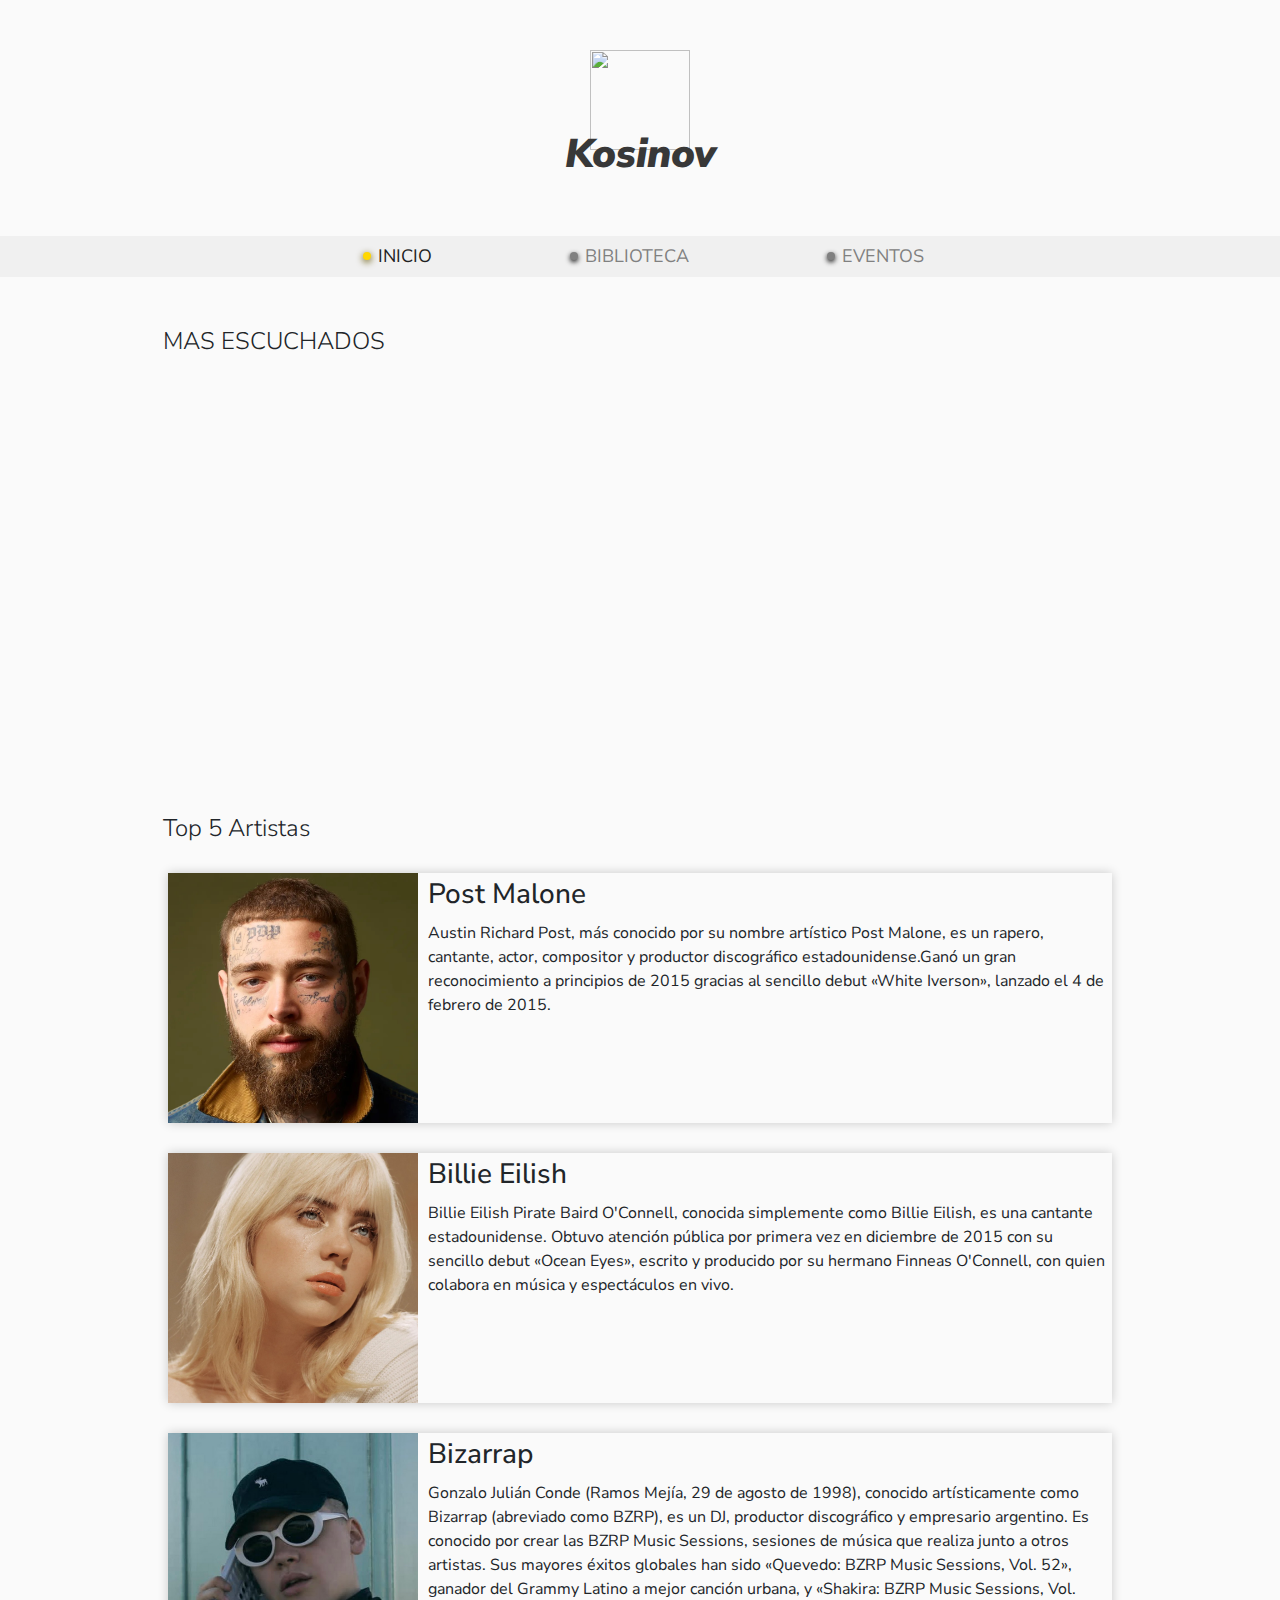
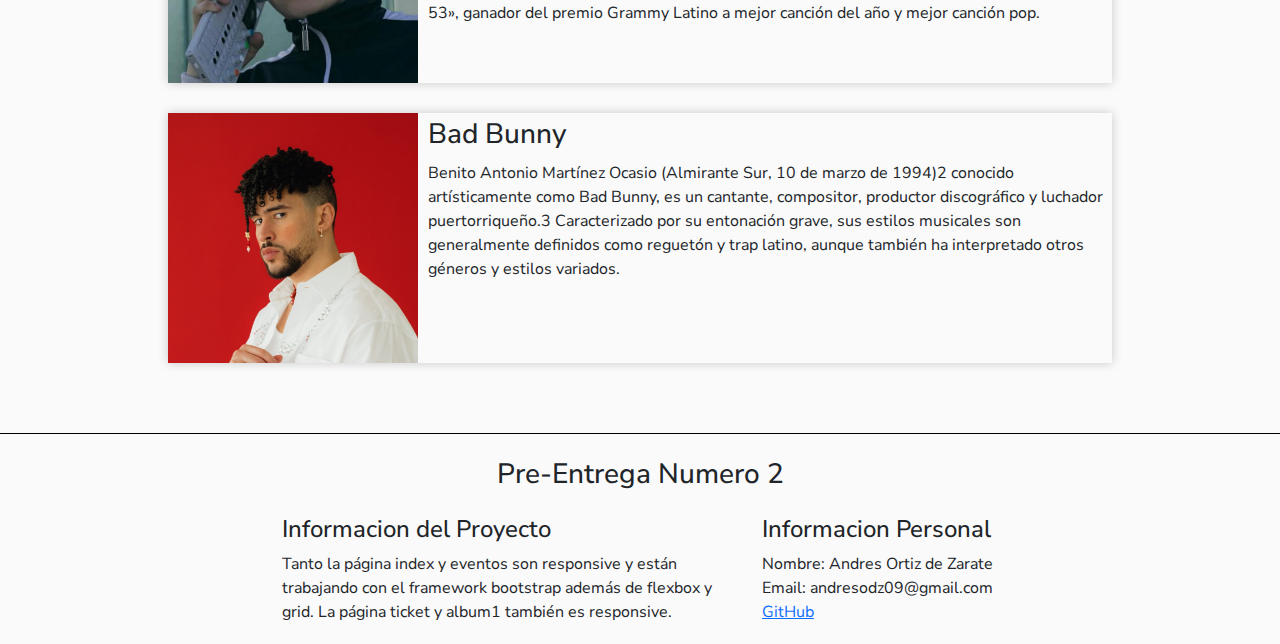
==== commit 16c0e990: "agregue un txt" ====
--- a/index.html
+++ b/index.html
@@ -147,7 +147,7 @@
                     <div class="color1 col-xs-12 col-sm-6 mt-3">
                         <h4>Informacion del Proyecto</h4>
                         <p>Tanto la página index y eventos son responsive y están trabajando con el framework bootstrap
-                            además de flexbox y grid. La página ticket también es responsive.</p>
+                            además de flexbox y grid. La página ticket y album1 también es responsive.</p>
                     </div>
                     <div class="color2 col-xs-12 col-sm-3 mt-3 info__personal">
                         <h4>Informacion Personal</h4>
